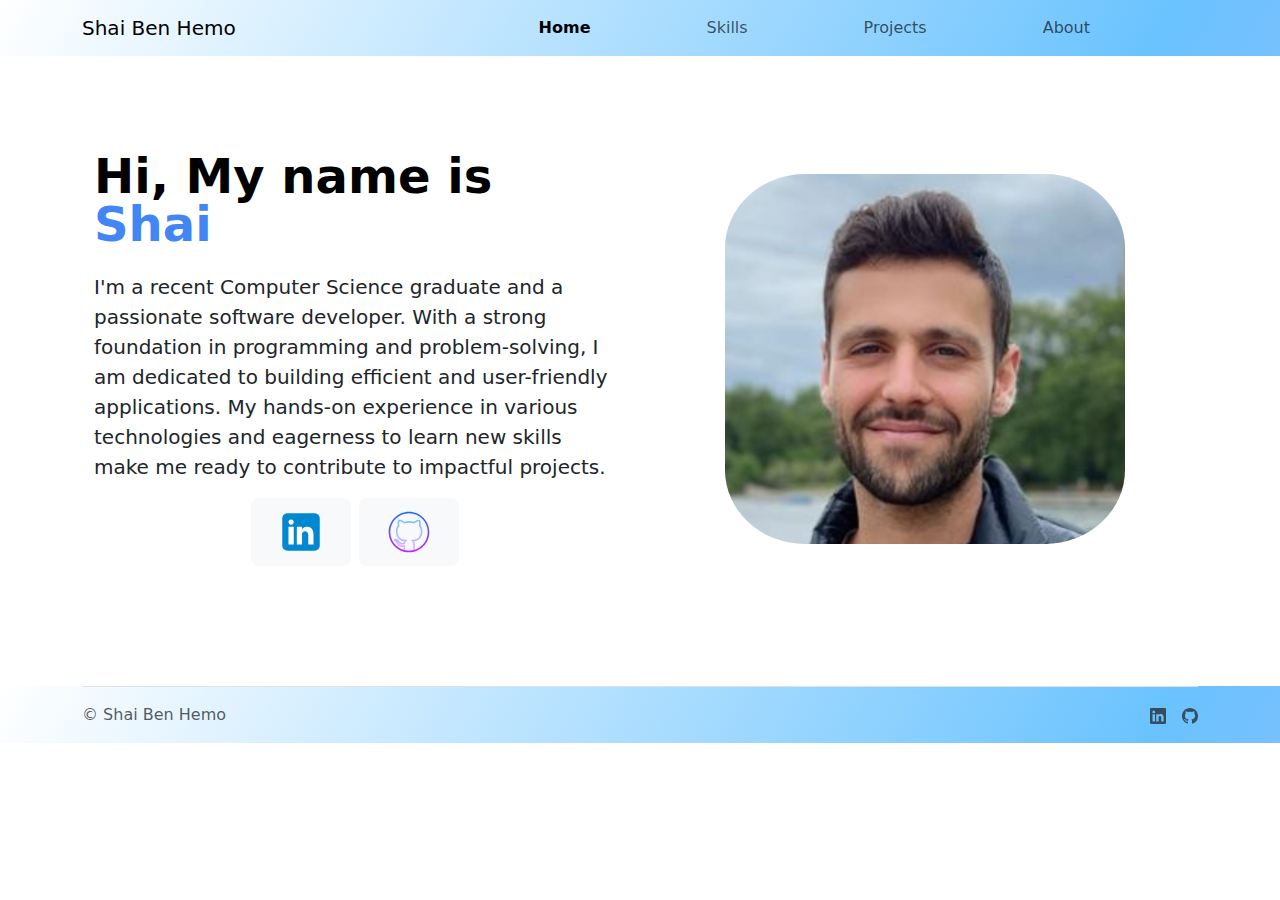
==== index.html @ 92d266df "Added files" ====
<!DOCTYPE html>
<html lang="en">
  <head>
    <meta charset="UTF-8" />
    <meta name="viewport" content="width=device-width, initial-scale=1.0" />
    <title>Shai Ben Hemo</title>
    <link rel="preconnect" href="https://fonts.googleapis.com" />
    <link rel="preconnect" href="https://fonts.gstatic.com" crossorigin />
    <link
      href="https://fonts.googleapis.com/css2?family=DM+Sans:ital,opsz,wght@0,9..40,100..1000;1,9..40,100..1000&display=swap"
      rel="stylesheet"
    />

    <!-- Bootstrap CSS -->
    <link
      href="https://cdn.jsdelivr.net/npm/bootstrap@5.3.3/dist/css/bootstrap.min.css"
      rel="stylesheet"
      integrity="sha384-QWTKZyjpPEjISv5WaRU9OFeRpok6YctnYmDr5pNlyT2bRjXh0JMhjY6hW+ALEwIH"
      crossorigin="anonymous"
    />
    <!-- Font Awesome -->
    <link
      href="https://cdnjs.cloudflare.com/ajax/libs/font-awesome/5.15.3/css/all.min.css"
      rel="stylesheet"
    />

    <!-- Custom CSS -->
    <link href="styles.css" rel="stylesheet" />
  </head>
  <body>
    <!-- Navbar -->
    <nav class="navbar navbar-expand-lg gradient-background">
      <div class="container">
        <a class="navbar-brand">Shai Ben Hemo</a>
        <button
          class="navbar-toggler"
          type="button"
          data-bs-toggle="collapse"
          data-bs-target="#navbarNav"
          aria-controls="navbarNav"
          aria-expanded="false"
          aria-label="Toggle navigation"
        >
          <span class="navbar-toggler-icon"></span>
        </button>
        <div class="collapse navbar-collapse" id="navbarNav">
          <ul class="navbar-nav ms-auto">
            <li class="nav-item">
              <a class="nav-link active fw-bold" href="./index.html">Home</a>
            </li>
            <li class="nav-item">
              <a class="nav-link" href="./skills.html">Skills</a>
            </li>
            <li class="nav-item">
              <a class="nav-link" href="./projects.html">Projects</a>
            </li>
            <li class="nav-item">
              <a class="nav-link" href="./about.html">About</a>
            </li>
          </ul>
        </div>
      </div>
    </nav>

    <!-- Introduction -->
    <section id="introduction" class="animate__animated animate__fadeIn">
      <div class="container col-xxl-8 px-4 py-5">
        <div class="row flex-lg-row-reverse align-items-center g-5 py-5">
          <div class="col-10 col-sm-8 col-lg-6">
            <img
              src="assests/profile-img.jpg"
              class="d-block mx-lg-auto img-fluid"
              alt="Bootstrap Themes"
              width="400"
              height="300"
              loading="lazy"
              style="border-radius: 20%"
            />
          </div>

          <div class="col-lg-6">
            <h1 class="display-5 fw-bold text-body-emphasis lh-1 mb-3">
              Hi, My name is <span style="color: #4285f4">Shai</span>
            </h1>
            <p class="lead mt-4">
              I'm a recent Computer Science graduate and a passionate software
              developer. With a strong foundation in programming and
              problem-solving, I am dedicated to building efficient and
              user-friendly applications. My hands-on experience in various
              technologies and eagerness to learn new skills make me ready to
              contribute to impactful projects.
            </p>
            <div class="d-grid gap-2 d-md-flex justify-content-center">
              <a
                href="https://www.linkedin.com/in/shai-ben-hemo/"
                aria-label="Visit my LinkedIn profile"
              >
                <button
                  type="button"
                  aria-label="linkedin Profile"
                  class="btn btn-light btn-lg px-4"
                  fdprocessedid="q04haq"
                >
                  <svg
                    xmlns="http://www.w3.org/2000/svg"
                    x="0px"
                    y="0px"
                    width="50"
                    height="50"
                    viewBox="0 0 48 48"
                  >
                    <path
                      fill="#0288D1"
                      d="M42,37c0,2.762-2.238,5-5,5H11c-2.761,0-5-2.238-5-5V11c0-2.762,2.239-5,5-5h26c2.762,0,5,2.238,5,5V37z"
                    ></path>
                    <path
                      fill="#FFF"
                      d="M12 19H17V36H12zM14.485 17h-.028C12.965 17 12 15.888 12 14.499 12 13.08 12.995 12 14.514 12c1.521 0 2.458 1.08 2.486 2.499C17 15.887 16.035 17 14.485 17zM36 36h-5v-9.099c0-2.198-1.225-3.698-3.192-3.698-1.501 0-2.313 1.012-2.707 1.99C24.957 25.543 25 26.511 25 27v9h-5V19h5v2.616C25.721 20.5 26.85 19 29.738 19c3.578 0 6.261 2.25 6.261 7.274L36 36 36 36z"
                    ></path>
                  </svg>
                </button>
              </a>

              <a
                href="https://github.com/benhemoshai"
                aria-label="Visit my github profile"
              >
                <button
                  type="button"
                  aria-label="GitHub Profile"
                  class="btn btn-light btn-lg px-4"
                  fdprocessedid="pygzv"
                >
                  <svg
                    xmlns="http://www.w3.org/2000/svg"
                    x="0px"
                    y="0px"
                    width="50"
                    height="50"
                    viewBox="0 0 64 64"
                  >
                    <linearGradient
                      id="KpzH_ttTMIjq8dhx1zD2pa_52539_gr1"
                      x1="30.999"
                      x2="30.999"
                      y1="16"
                      y2="55.342"
                      gradientUnits="userSpaceOnUse"
                      spreadMethod="reflect"
                    >
                      <stop offset="0" stop-color="#6dc7ff"></stop>
                      <stop offset="1" stop-color="#e6abff"></stop>
                    </linearGradient>
                    <path
                      fill="url(#KpzH_ttTMIjq8dhx1zD2pa_52539_gr1)"
                      d="M25.008,56.007c-0.003-0.368-0.006-1.962-0.009-3.454l-0.003-1.55 c-6.729,0.915-8.358-3.78-8.376-3.83c-0.934-2.368-2.211-3.045-2.266-3.073l-0.124-0.072c-0.463-0.316-1.691-1.157-1.342-2.263 c0.315-0.997,1.536-1.1,2.091-1.082c3.074,0.215,4.63,2.978,4.694,3.095c1.569,2.689,3.964,2.411,5.509,1.844 c0.144-0.688,0.367-1.32,0.659-1.878C20.885,42.865,15.27,40.229,15.27,30.64c0-2.633,0.82-4.96,2.441-6.929 c-0.362-1.206-0.774-3.666,0.446-6.765l0.174-0.442l0.452-0.144c0.416-0.137,2.688-0.624,7.359,2.433 c1.928-0.494,3.969-0.749,6.074-0.759c2.115,0.01,4.158,0.265,6.09,0.759c4.667-3.058,6.934-2.565,7.351-2.433l0.451,0.145 l0.174,0.44c1.225,3.098,0.813,5.559,0.451,6.766c1.618,1.963,2.438,4.291,2.438,6.929c0,9.591-5.621,12.219-10.588,13.087 c0.563,1.065,0.868,2.402,0.868,3.878c0,1.683-0.007,7.204-0.015,8.402l-2-0.014c0.008-1.196,0.015-6.708,0.015-8.389 c0-2.442-0.943-3.522-1.35-3.874l-1.73-1.497l2.274-0.253c5.205-0.578,10.525-2.379,10.525-11.341c0-2.33-0.777-4.361-2.31-6.036 l-0.43-0.469l0.242-0.587c0.166-0.401,0.894-2.442-0.043-5.291c-0.758,0.045-2.568,0.402-5.584,2.447l-0.384,0.259l-0.445-0.123 c-1.863-0.518-3.938-0.796-6.001-0.806c-2.052,0.01-4.124,0.288-5.984,0.806l-0.445,0.123l-0.383-0.259 c-3.019-2.044-4.833-2.404-5.594-2.449c-0.935,2.851-0.206,4.892-0.04,5.293l0.242,0.587l-0.429,0.469 c-1.536,1.681-2.314,3.712-2.314,6.036c0,8.958,5.31,10.77,10.504,11.361l2.252,0.256l-1.708,1.49 c-0.372,0.325-1.03,1.112-1.254,2.727l-0.075,0.549l-0.506,0.227c-1.321,0.592-5.839,2.162-8.548-2.485 c-0.015-0.025-0.544-0.945-1.502-1.557c0.646,0.639,1.433,1.673,2.068,3.287c0.066,0.19,1.357,3.622,7.28,2.339l1.206-0.262 l0.012,3.978c0.003,1.487,0.006,3.076,0.009,3.444L25.008,56.007z"
                    ></path>
                    <linearGradient
                      id="KpzH_ttTMIjq8dhx1zD2pb_52539_gr2"
                      x1="32"
                      x2="32"
                      y1="5"
                      y2="59.167"
                      gradientUnits="userSpaceOnUse"
                      spreadMethod="reflect"
                    >
                      <stop offset="0" stop-color="#1a6dff"></stop>
                      <stop offset="1" stop-color="#c822ff"></stop>
                    </linearGradient>
                    <path
                      fill="url(#KpzH_ttTMIjq8dhx1zD2pb_52539_gr2)"
                      d="M32,58C17.663,58,6,46.337,6,32S17.663,6,32,6s26,11.663,26,26S46.337,58,32,58z M32,8 C18.767,8,8,18.767,8,32s10.767,24,24,24s24-10.767,24-24S45.233,8,32,8z"
                    ></path>
                  </svg>
                </button>
              </a>
            </div>
          </div>
        </div>
      </div>
    </section>

    <!-- footer -->
    <section id="footer" class="gradient-background">
      <div class="container">
        <footer
          class="d-flex flex-wrap justify-content-between align-items-center py-3 my-4 border-top"
        >
          <div class="col-md-4 d-flex align-items-center">
            <span class="mb-md-0 text-body-secondary">© Shai Ben Hemo</span>
          </div>

          <ul class="nav col-md-4 justify-content-end list-unstyled d-flex">
            <li class="ms-3">
              <a
                class="text-body-secondary"
                href="https://www.linkedin.com/in/shai-ben-hemo/"
                ><svg
                  xmlns="http://www.w3.org/2000/svg"
                  width="16"
                  height="16"
                  fill="currentColor"
                  class="bi bi-linkedin"
                  viewBox="0 0 16 16"
                >
                  <path
                    d="M0 1.146C0 .513.526 0 1.175 0h13.65C15.474 0 16 .513 16 1.146v13.708c0 .633-.526 1.146-1.175 1.146H1.175C.526 16 0 15.487 0 14.854zm4.943 12.248V6.169H2.542v7.225zm-1.2-8.212c.837 0 1.358-.554 1.358-1.248-.015-.709-.52-1.248-1.342-1.248S2.4 3.226 2.4 3.934c0 .694.521 1.248 1.327 1.248zm4.908 8.212V9.359c0-.216.016-.432.08-.586.173-.431.568-.878 1.232-.878.869 0 1.216.662 1.216 1.634v3.865h2.401V9.25c0-2.22-1.184-3.252-2.764-3.252-1.274 0-1.845.7-2.165 1.193v.025h-.016l.016-.025V6.169h-2.4c.03.678 0 7.225 0 7.225z"
                  /></svg
              ></a>
            </li>
            <li class="ms-3">
              <a
                class="text-body-secondary"
                href="https://github.com/benhemoshai"
                ><svg
                  xmlns="http://www.w3.org/2000/svg"
                  width="16"
                  height="16"
                  fill="currentColor"
                  class="bi bi-github"
                  viewBox="0 0 16 16"
                >
                  <path
                    d="M8 0C3.58 0 0 3.58 0 8c0 3.54 2.29 6.53 5.47 7.59.4.07.55-.17.55-.38 0-.19-.01-.82-.01-1.49-2.01.37-2.53-.49-2.69-.94-.09-.23-.48-.94-.82-1.13-.28-.15-.68-.52-.01-.53.63-.01 1.08.58 1.23.82.72 1.21 1.87.87 2.33.66.07-.52.28-.87.51-1.07-1.78-.2-3.64-.89-3.64-3.95 0-.87.31-1.59.82-2.15-.08-.2-.36-1.02.08-2.12 0 0 .67-.21 2.2.82.64-.18 1.32-.27 2-.27s1.36.09 2 .27c1.53-1.04 2.2-.82 2.2-.82.44 1.1.16 1.92.08 2.12.51.56.82 1.27.82 2.15 0 3.07-1.87 3.75-3.65 3.95.29.25.54.73.54 1.48 0 1.07-.01 1.93-.01 2.2 0 .21.15.46.55.38A8.01 8.01 0 0 0 16 8c0-4.42-3.58-8-8-8"
                  /></svg
              ></a>
            </li>
          </ul>
        </footer>
      </div>
    </section>
    <script
      src="https://cdn.jsdelivr.net/npm/bootstrap@5.3.3/dist/js/bootstrap.bundle.min.js"
      integrity="sha384-YvpcrYf0tY3lHB60NNkmXc5s9fDVZLESaAA55NDzOxhy9GkcIdslK1eN7N6jIeHz"
      crossorigin="anonymous"
    ></script>
  </body>
</html>
---- styles.css ----
.gradient-background {
    background: linear-gradient(300deg, #d7a6f7ed, #0098fe95, #ffffff);
    background-size: 180% 180%;
    animation: gradient-animation 18s ease infinite;
  }
  
  @keyframes gradient-animation {
    0% {
      background-position: 0% 50%;
    }
    50% {
      background-position: 100% 50%;
    }
    100% {
      background-position: 0% 50%;
    }
  }
  
  .nav-link{
    position: relative;
    margin-right: 100px;
  }
  .nav-link::after{
    content: '';
    opacity: 0;
    transition: all 0.2s;
    height: 2px;
    width: 100%;
    background-color: azure;
    position: absolute;
    bottom: 0;
    left: 0;
  }
  .nav-link:hover::after{
    opacity: 1;
  }
  #skills {
    background-color: #f8f9fa;
  }
  
  #skills h2 {
    font-weight: 700;
    color: #343a40;
  }
  
  .skill-card {
    background-color: #ffffff;
    padding: 20px;
    border-radius: 10px;
    box-shadow: 0 4px 6px rgba(0, 0, 0, 0.1);
    margin-bottom: 30px;
    transition: transform 0.3s;
  }
  
  .skill-card:hover {
    transform: translateY(-10px);
  }
  
  .skill-card .icon {
    font-size: 50px;
    color: #000000;
  }
  
  .skill-card h4 {
    font-weight: 600;
    margin-top: 15px;
    color: #343a40;
  }
  
  .skill-card p {
    color: #0088ff;
    font-size: 16px;
    margin-top: 5px;
  }
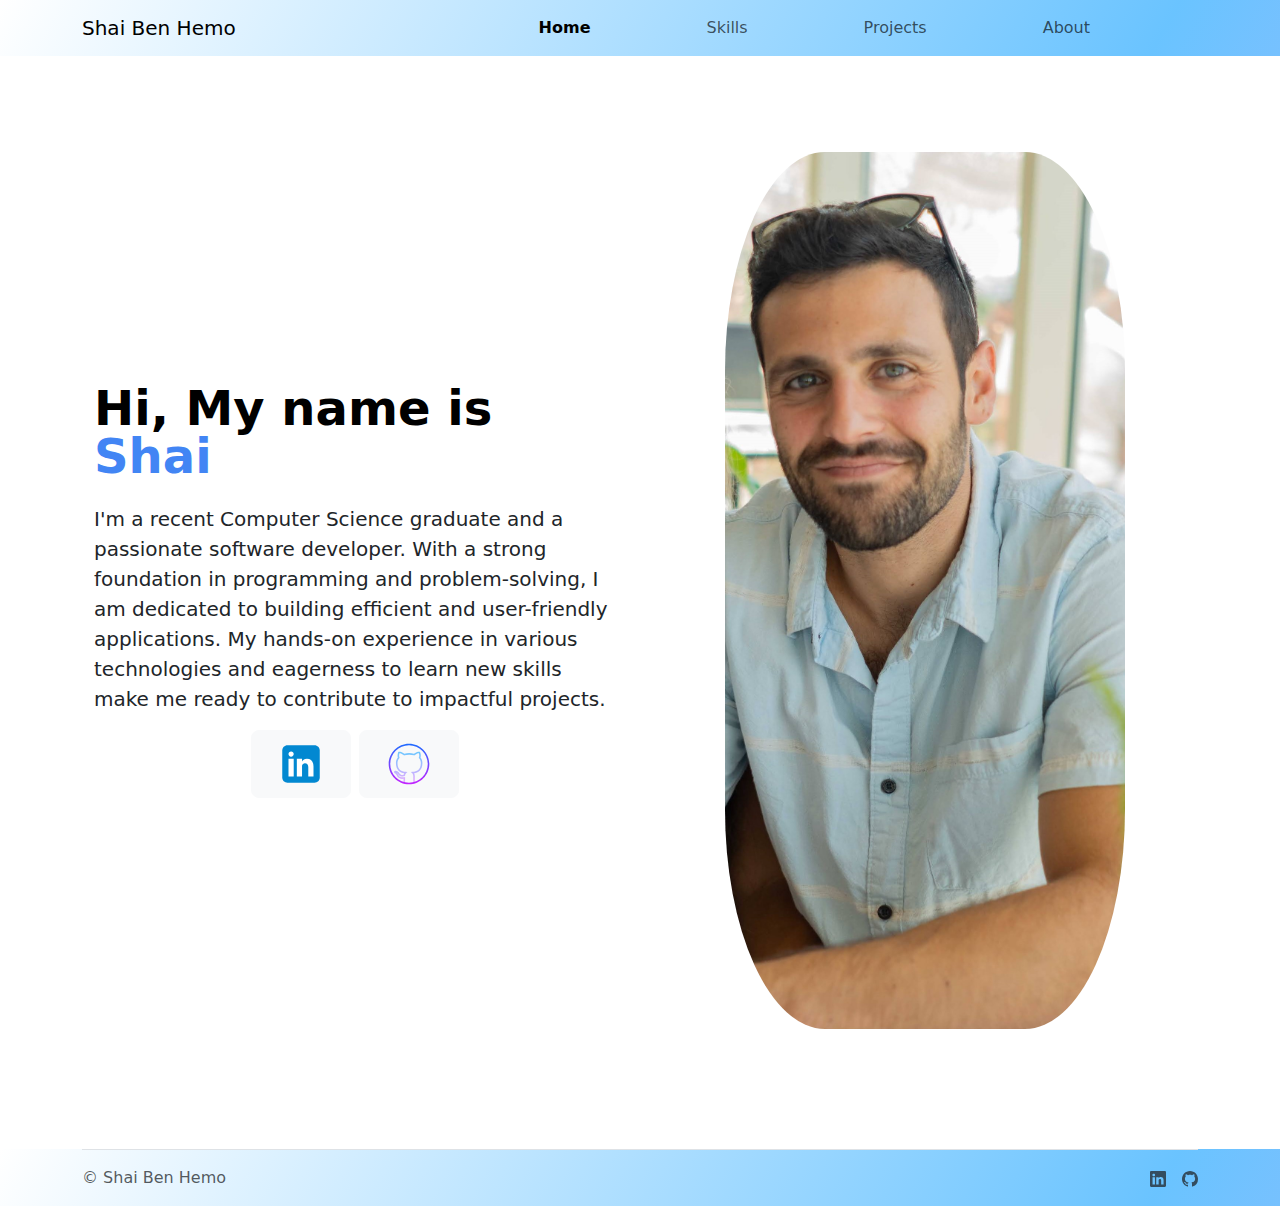
==== commit b6aef7f3: "updated profile picture" ====
--- a/index.html
+++ b/index.html
@@ -26,6 +26,12 @@
 
     <!-- Custom CSS -->
     <link href="styles.css" rel="stylesheet" />
+
+    <!-- Animate CSS -->
+    <link
+      rel="stylesheet"
+      href="https://cdnjs.cloudflare.com/ajax/libs/animate.css/4.1.1/animate.min.css"
+    />
   </head>
   <body>
     <!-- Navbar -->
@@ -68,13 +74,13 @@
         <div class="row flex-lg-row-reverse align-items-center g-5 py-5">
           <div class="col-10 col-sm-8 col-lg-6">
             <img
-              src="assests/profile-img.jpg"
+              src="assests/profile.jpg"
               class="d-block mx-lg-auto img-fluid"
               alt="Bootstrap Themes"
               width="400"
-              height="300"
+              height="400"
               loading="lazy"
-              style="border-radius: 20%"
+              style="border-radius: 25%"
             />
           </div>
 
--- a/styles.css
+++ b/styles.css
@@ -1,5 +1,5 @@
 .gradient-background {
-    background: linear-gradient(300deg, #d7a6f7ed, #0098fe95, #ffffff);
+    background: linear-gradient(300deg, #d7a6f7ed, #0099ff95, #ffffff);
     background-size: 180% 180%;
     animation: gradient-animation 18s ease infinite;
   }
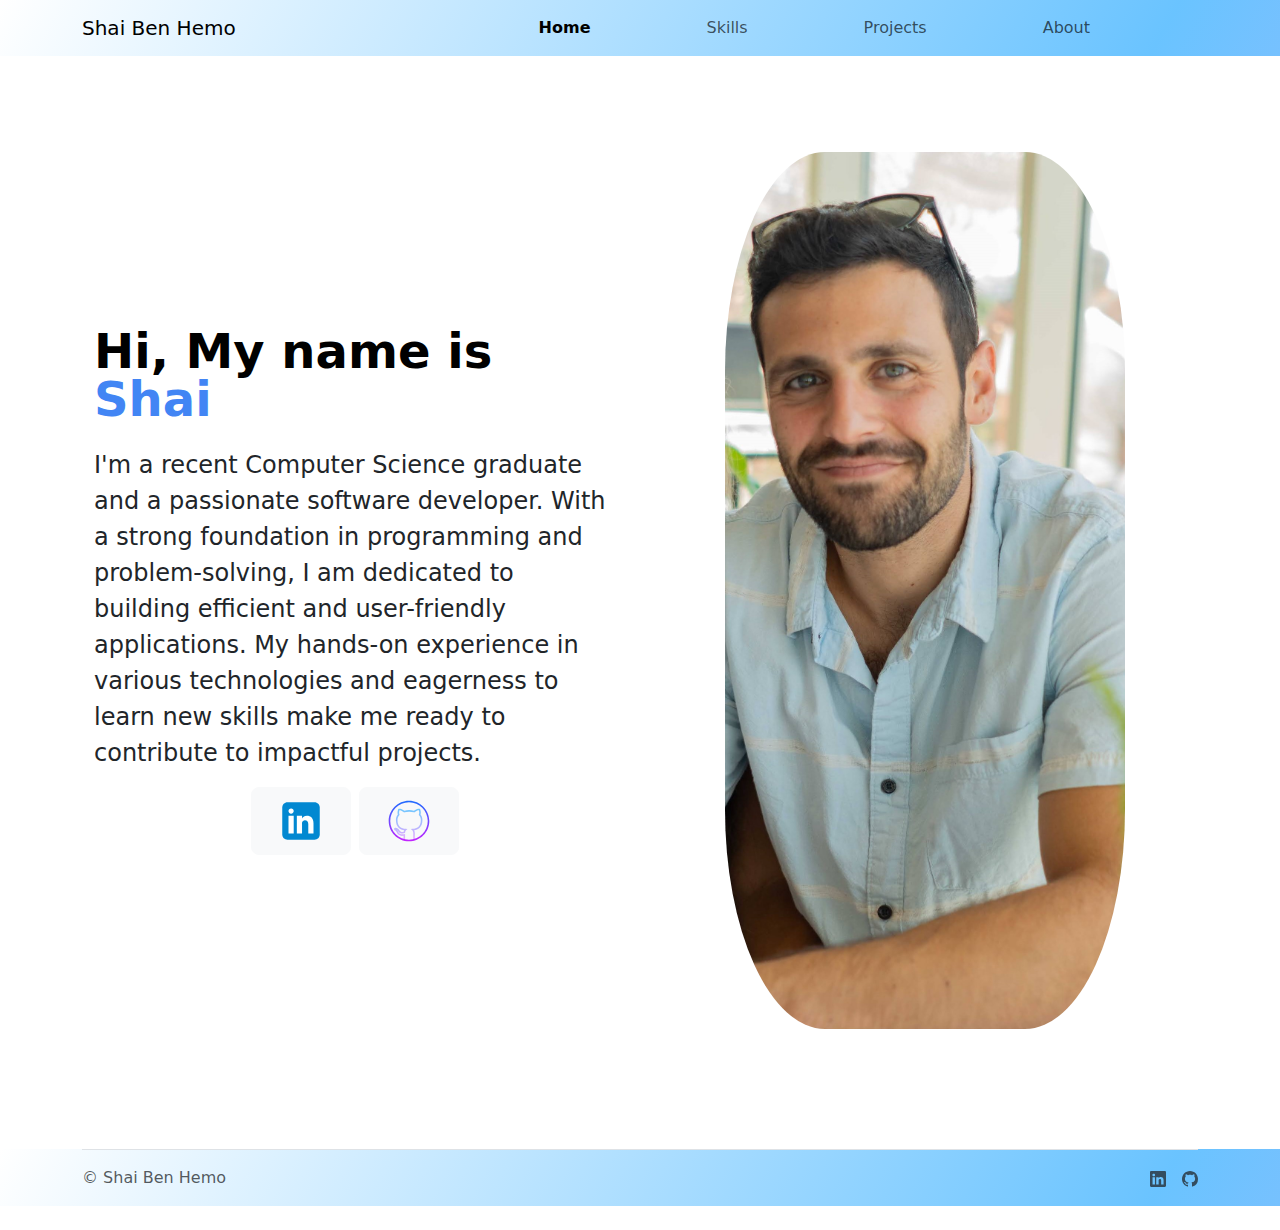
==== commit 8e4cbcee: "resized the index file font-size" ====
--- a/index.html
+++ b/index.html
@@ -88,7 +88,7 @@
             <h1 class="display-5 fw-bold text-body-emphasis lh-1 mb-3">
               Hi, My name is <span style="color: #4285f4">Shai</span>
             </h1>
-            <p class="lead mt-4">
+            <p class="lead mt-4" style="font-size: x-large">
               I'm a recent Computer Science graduate and a passionate software
               developer. With a strong foundation in programming and
               problem-solving, I am dedicated to building efficient and
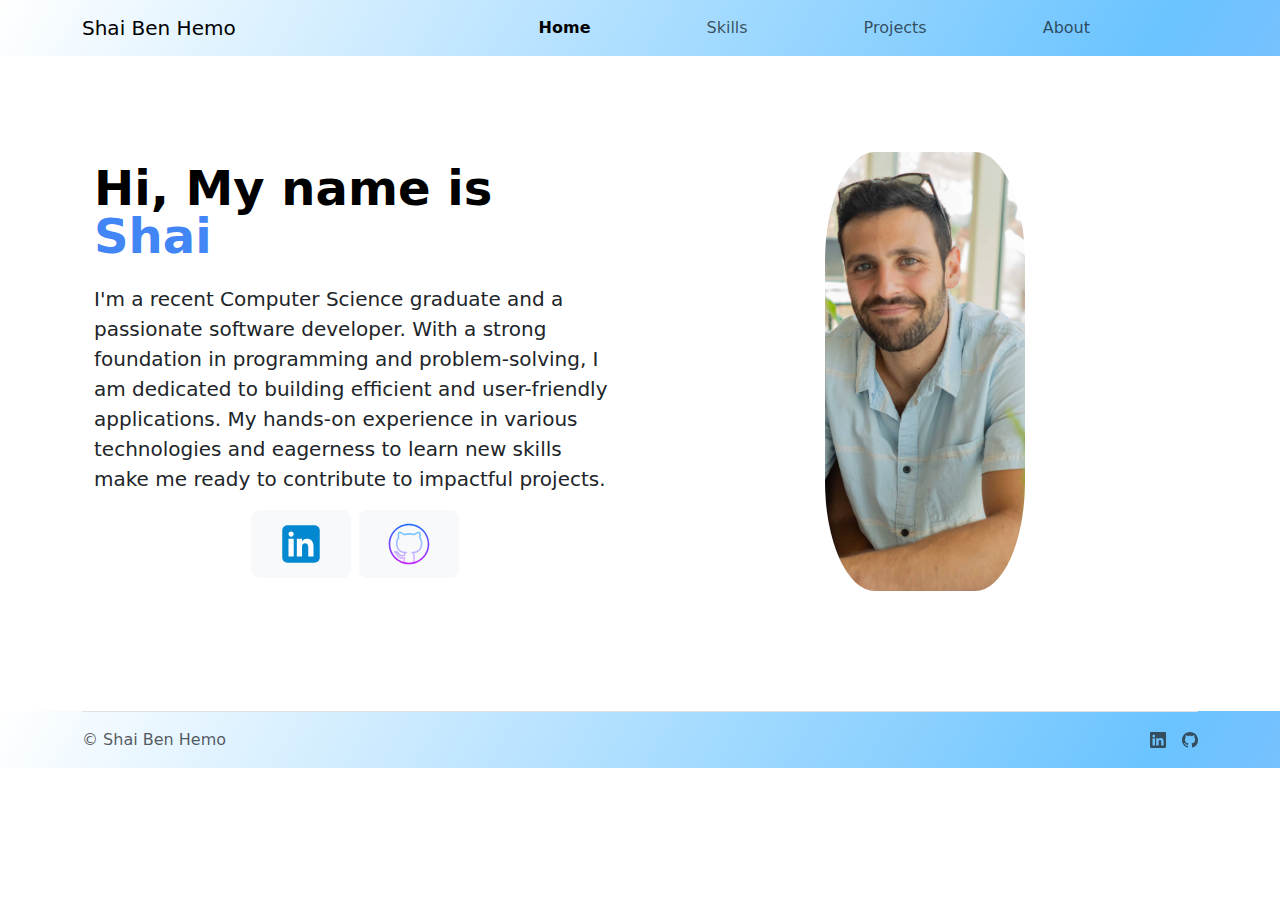
==== commit 0a32ef3e: "Fixed sizes of image and paragraph" ====
--- a/index.html
+++ b/index.html
@@ -77,7 +77,7 @@
               src="assests/profile.jpg"
               class="d-block mx-lg-auto img-fluid"
               alt="Bootstrap Themes"
-              width="400"
+              width="200"
               height="400"
               loading="lazy"
               style="border-radius: 25%"
@@ -88,7 +88,7 @@
             <h1 class="display-5 fw-bold text-body-emphasis lh-1 mb-3">
               Hi, My name is <span style="color: #4285f4">Shai</span>
             </h1>
-            <p class="lead mt-4" style="font-size: x-large">
+            <p class="lead mt-4">
               I'm a recent Computer Science graduate and a passionate software
               developer. With a strong foundation in programming and
               problem-solving, I am dedicated to building efficient and
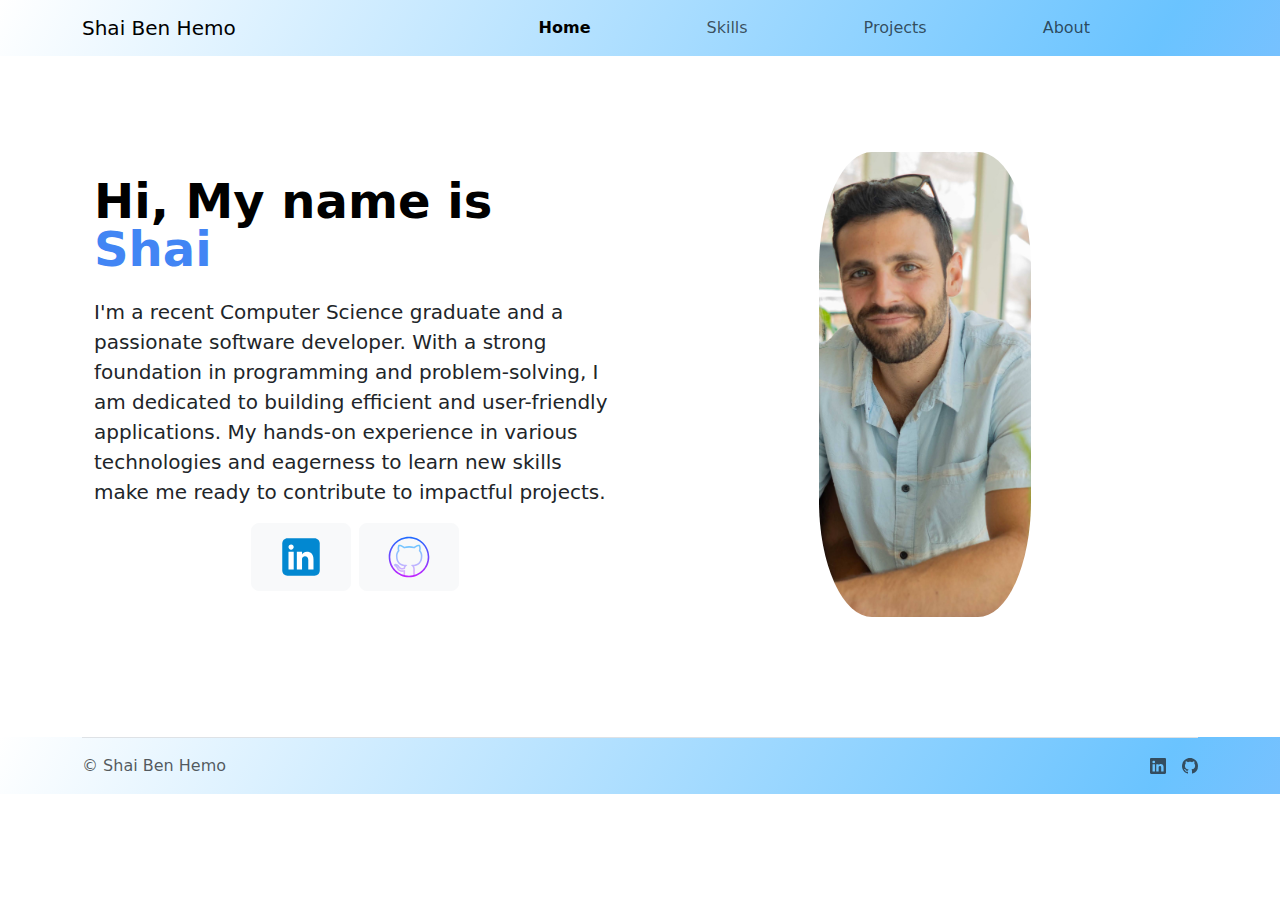
==== commit 5162981e: "Addede hotel-app" ====
--- a/index.html
+++ b/index.html
@@ -77,7 +77,7 @@
               src="assests/profile.jpg"
               class="d-block mx-lg-auto img-fluid"
               alt="Bootstrap Themes"
-              width="200"
+              width="212"
               height="400"
               loading="lazy"
               style="border-radius: 25%"
